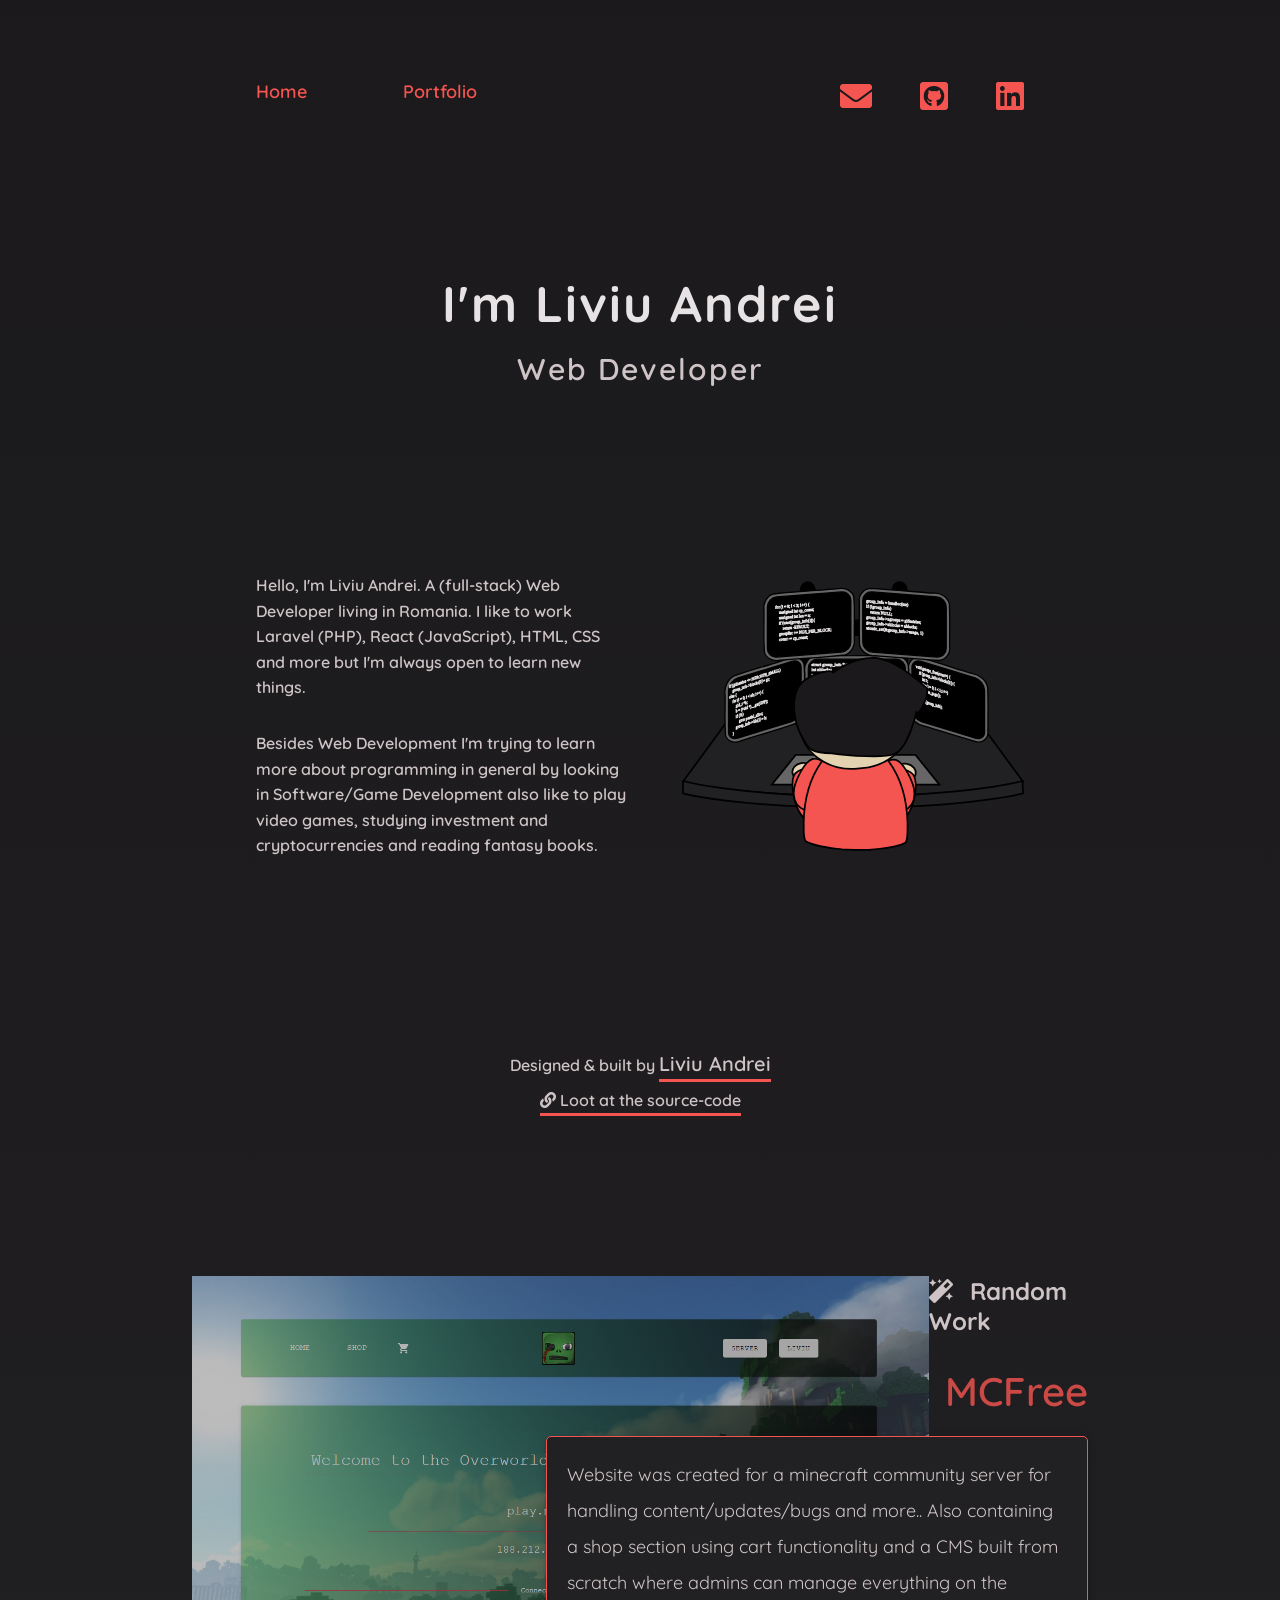
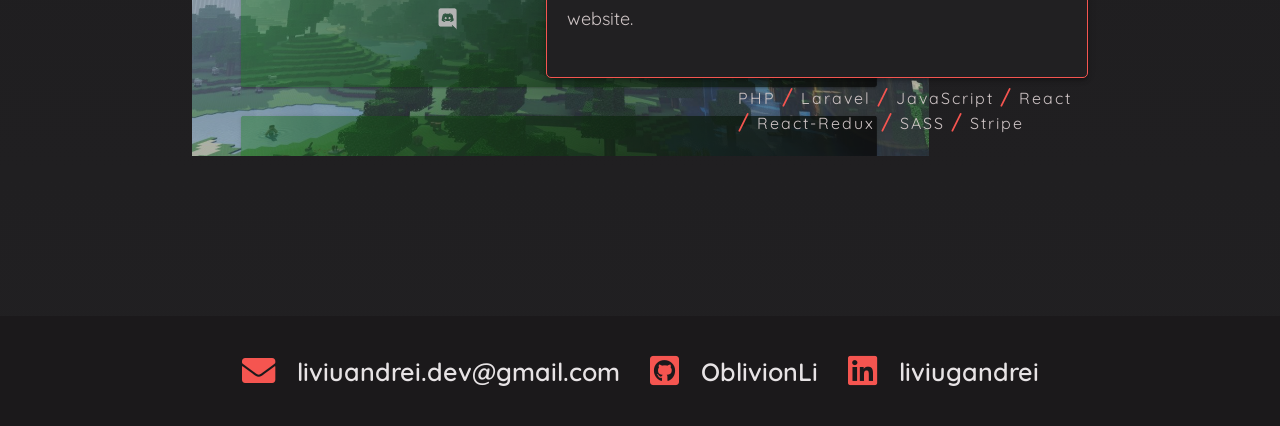
==== index.html @ afa1199d "Refactor everything" ====
<!DOCTYPE html>
<html lang="en">

<head>
    <meta charset="UTF-8">
    <meta http-equiv="X-UA-Compatible" content="IE=edge">
    <meta name="viewport" content="width=device-width, initial-scale=1.0">
    <title>Liviu Andrei - Portfolio</title>

    <link rel="stylesheet" href="style.css">
    <link rel="stylesheet" href="https://pro.fontawesome.com/releases/v5.10.0/css/all.css"
        integrity="sha384-AYmEC3Yw5cVb3ZcuHtOA93w35dYTsvhLPVnYs9eStHfGJvOvKxVfELGroGkvsg+p" crossorigin="anonymous" />
</head>

<body>
    <nav class="navigation">
        <div class="navigation-links">
            <ul class="navigation-list">
                <li class="navigation-item"><a href="index.html">Home</a></li>
                <li class="navigation-item"><a href="portfolio.html">Portfolio</a></li>
            </ul>
        </div>

        <div class="navigation-media">
            <a href="mailto:liviuandrei.dev@gmail.com"><i class="fas fa-envelope fa-2x"></i></a>
            <a href="https://github.com/OblivionLi" target="_blank"><i class="fab fa-github-square fa-2x"></i></a>
            <a href="https://www.linkedin.com/in/liviugandrei/" target="_blank"><i
                    class="fab fa-linkedin fa-2x"></i></a>
        </div>
    </nav>

    <section class="header">
        <h1>I'm Liviu Andrei</h1>
        <p>Web Developer</p>
    </section>

    <section class="header-description">
        <div class="header-description-left">
            <p>Hello, I'm Liviu Andrei. A (full-stack) Web Developer living in Romania. I like to work Laravel (PHP),
                React (JavaScript), HTML, CSS and more but I'm always open to learn new things.</p>

            <p>Besides Web Development I'm trying to learn more about programming in general by looking in Software/Game
                Development also like to play video games, studying investment and cryptocurrencies and reading fantasy
                books.</p>
        </div>

        <div class="header-description-right">
            <img src="img/about.svg" alt="Man programming on 5 monitors">
        </div>
    </section>

    <section class="credentials">
        <p>Designed & built by <span class="credentials-name">Liviu Andrei</span></p>
        <div class="credentials-source">
            <a href="#"><i class="fas fa-link"></i> Loot at the source-code</a>
        </div>
    </section>

    <section class="portfolio-showcase">
        <div class="portfolio-showcase-img">
            <a href="https://github.com/OblivionLi/mc-platf" target="_blank"><img src="img/project-1.png"
                    alt="Project Image"></a>
        </div>

        <div class="portfolio-showcase-right">
            <div class="portfolio-showcase-right-title">
                <h1><i class="fas fa-magic ic"></i> Random Work</h1>
                <a href="https://github.com/OblivionLi/mc-platf" target="_blank">MCFree</a>
            </div>

            <div class="portfolio-showcase-desc">
                Website was created for a minecraft community server for handling content/updates/bugs and more..
                Also containing a shop section using cart functionality and a CMS built from scratch where admins can
                manage everything on the website.
            </div>

            <div class="portfolio-showcase-languages">
                <p>PHP <span class="slash">/</span> Laravel <span class="slash">/</span> JavaScript <span
                        class="slash">/</span> React <span class="slash">/</span> React-Redux <span
                        class="slash">/</span> SASS <span class="slash">/</span> Stripe
                </p>
            </div>
        </div>
    </section>

    <footer class="footer">
        <ul class="footer-list">
            <li><a href="mailto:liviuandrei.dev@gmail.com"><i class="fas fa-envelope fa-lg"></i>
                    liviuandrei.dev@gmail.com</a></li>
            <li><a href="https://github.com/OblivionLi" target="_blank"><i class="fab fa-github-square fa-lg"></i>
                    OblivionLi</a></li>
            <li><a href="https://www.linkedin.com/in/liviugandrei/" target="_blank"><i
                        class="fab fa-linkedin fa-lg"></i> liviugandrei</a></li>
        </ul>
    </footer>
</body>

</html>
---- style.css ----
@import url('https://fonts.googleapis.com/css2?family=Playfair+Display:wght@500;600;700;800;900&family=Quicksand:wght@300;400;500;600;700&display=swap');
:root {
    --Playfair: 'Playfair Display', serif;
    --Quicksand: 'Quicksand', sans-serif;
    --Roboto: 'Roboto', sans-serif;
    --dark: #1b191b;
    --less-dark: #212022;
    --tomato: #f55550;
    --primary-text: #e7e3e5;
    --secondary-text: #cec4c5;
    --shadow-box: 0px 3px 3px -2px rgb(0 0 0 / 20%), 0px 3px 4px 0px rgb(0 0 0 / 14%), 0px 1px 8px 0px rgb(0 0 0 / 12%);
}

* {
    margin: 0;
    padding: 0;
    font-family: var(--Quicksand);
}

body {
    background-image: linear-gradient(to bottom, #1b191b, #1c1b1d, #1e1c1f, #1f1e20, #212022);
    color: var(--secondary-text);
}

.navigation {
    width: 60%;
    margin: 0 auto;
    padding-top: 5rem;
    display: flex;
    justify-content: space-between;
}

.navigation-list {
    display: flex;
    gap: 6rem;
    list-style-type: none;
}

.navigation-item>a {
    text-decoration: none;
    font-weight: 600;
    color: var(--tomato);
    font-size: 18px;
    opacity: 1;
}

.navigation-item>a:hover {
    opacity: .8;
}

.navigation-media {
    display: flex;
    gap: 3rem;
}

.navigation-media>a {
    color: var(--tomato);
    opacity: 1;
}

.navigation-media>a:hover {
    color: var(--primary-text);
    opacity: .8;
}

/* header */

.header {
    margin-top: 10rem;
    text-align: center;
    letter-spacing: 2px;
}

.header>h1 {
    color: var(--primary-text);
    font-size: 50px;
}

.header>p {
    margin-top: 15px;
    font-weight: 600;
    font-size: 30px;
}

.header-description {
    margin: 8rem auto;
    width: 60%;
    display: flex;
    justify-content: space-between;
    gap: 50px;
}

.header-description-left {
    font-weight: 600;
    display: flex;
    flex-direction: column;
    gap: 30px;
    width: 55rem;
    align-self: center;
}

.header-description-left>p {
    line-height: 1.6;
}

.header-description-right {
    width: 50rem;
    height: 25rem;
    border-top: 30px;
}

.header-description-right>img {
    height: 100%;
    width: 100%;
}

/* credentials */

.credentials {
    font-weight: 600;
    text-align: center;
    line-height: 2;
}

.credentials-name {
    font-size: 20px;
    padding-bottom: 3px;
    border-bottom: 3px solid var(--tomato);
}

.credentials-source>a {
    color: var(--secondary-text);
    padding-bottom: 3px;
    border-bottom: 3px solid var(--tomato);
    text-decoration: none;
    font-size: 16px;
}

/* showcase */

.portfolio-showcase {
    width: 70%;
    margin: 10rem auto;
    display: flex;
}

.portfolio-showcase-left {
    width: 70%;
    margin: 10rem auto;
    display: flex;
    flex-direction: row-reverse;
}

.portfolio-showcase-img {
    width: 60rem;
    height: 30rem;
    position: relative;
    overflow: hidden;
}

.portfolio-showcase-img>a>img {
    opacity: 0.7;
    height: 100%;
    width: 100%;
    object-fit: cover;
    transition: all 0.5s ease;
}

.portfolio-showcase-img>a>img:hover {
    transform: scale(1.25);
    overflow: hidden;
    opacity: 1;
}

/* portfolio showcase left side */
.portfolio-showcase-right-left {
    margin-right: auto;
    position: relative;
}

.ic-left {
    margin-left: 10px;
}

.portfolio-showcase-right-title-left {
    display: flex;
    flex-direction: column;
    gap: 30px;
    margin-bottom: 20px;
}

.portfolio-showcase-right-title-left>a {
    color: var(--tomato);
    font-weight: 600;
    font-size: 40px;
    margin-right: auto;
    text-decoration: none;
    opacity: .8;
}

.portfolio-showcase-right-title-left>a:hover {
    opacity: 1;
    text-decoration: underline;
}

.portfolio-showcase-desc-left {
    position: absolute;
    left: 0;
    box-shadow: var(--shadow-box);
    padding: 20px;
    width: 500px;
    height: 200px;
    background-color: var(--less-dark);
    border-radius: 5px;
    border: .5px solid var(--tomato);
    line-height: 2;
    font-size: 18px;
}

.portfolio-showcase-languages-left {
    position: absolute;
    top: 85%;
    left: 0;
    width: 350px;
    letter-spacing: 2px;
}

/* portfolio showcase right side */
.portfolio-showcase-right {
    margin-left: auto;
    position: relative;
}

.ic {
    margin-right: 10px;
}

.portfolio-showcase-right-title {
    display: flex;
    flex-direction: column;
    gap: 30px;
    margin-bottom: 20px;
}

.portfolio-showcase-right-title>a {
    color: var(--tomato);
    font-weight: 600;
    font-size: 40px;
    margin-left: auto;
    text-decoration: none;
    opacity: .8;
}

.portfolio-showcase-right-title>a:hover {
    opacity: 1;
    text-decoration: underline;
}

.portfolio-showcase-desc {
    position: absolute;
    right: 0;
    box-shadow: var(--shadow-box);
    padding: 20px;
    width: 500px;
    height: 200px;
    background-color: var(--less-dark);
    border-radius: 5px;
    border: .5px solid var(--tomato);
    line-height: 2;
    font-size: 18px;
}

.portfolio-showcase-languages {
    position: absolute;
    top: 85%;
    right: 0;
    width: 350px;
    letter-spacing: 2px;
}

.slash {
    color: var(--tomato);
    font-size: 20px;
    font-weight: 600;
}

.portfolio-showcase-media {
    list-style-type: none;
    margin-top: 15px;

    display: flex;
    justify-content: center;
    gap: 5px;
}

.portfolio-showcase-media-a {
    background-color: var(--dark);
    padding: 5px 10px;

    text-decoration: none;
    color: var(--tomato);
    font-weight: 600;
    font-size: 14px;
}

.mic {
    color: var(--primary-text) !important;
} 

.portfolio-showcase-media-a:hover {
    color: var(--primary-text) !important;
}

/* footer */
.footer {
    height: 50px;
    padding: 30px 0;
    background-color: var(--dark);
    display: flex;
    justify-content: center;
    align-items: center;
}

.footer-list {
    display: flex;
    justify-content: center;
    gap: 30px;
    list-style-type: none;
}

.footer-list>li>a>i {
    margin-right: 15px;
}

.footer-list>li>a>i {
    color: var(--tomato)
}

.footer-list>li>a {
    color: var(--primary-text);
    text-decoration: none;
    font-weight: 600;
    font-size: 25px;
}

.footer-list>li>a:hover {
    padding-bottom: 5px;
    border-bottom: 3px solid var(--tomato);
}
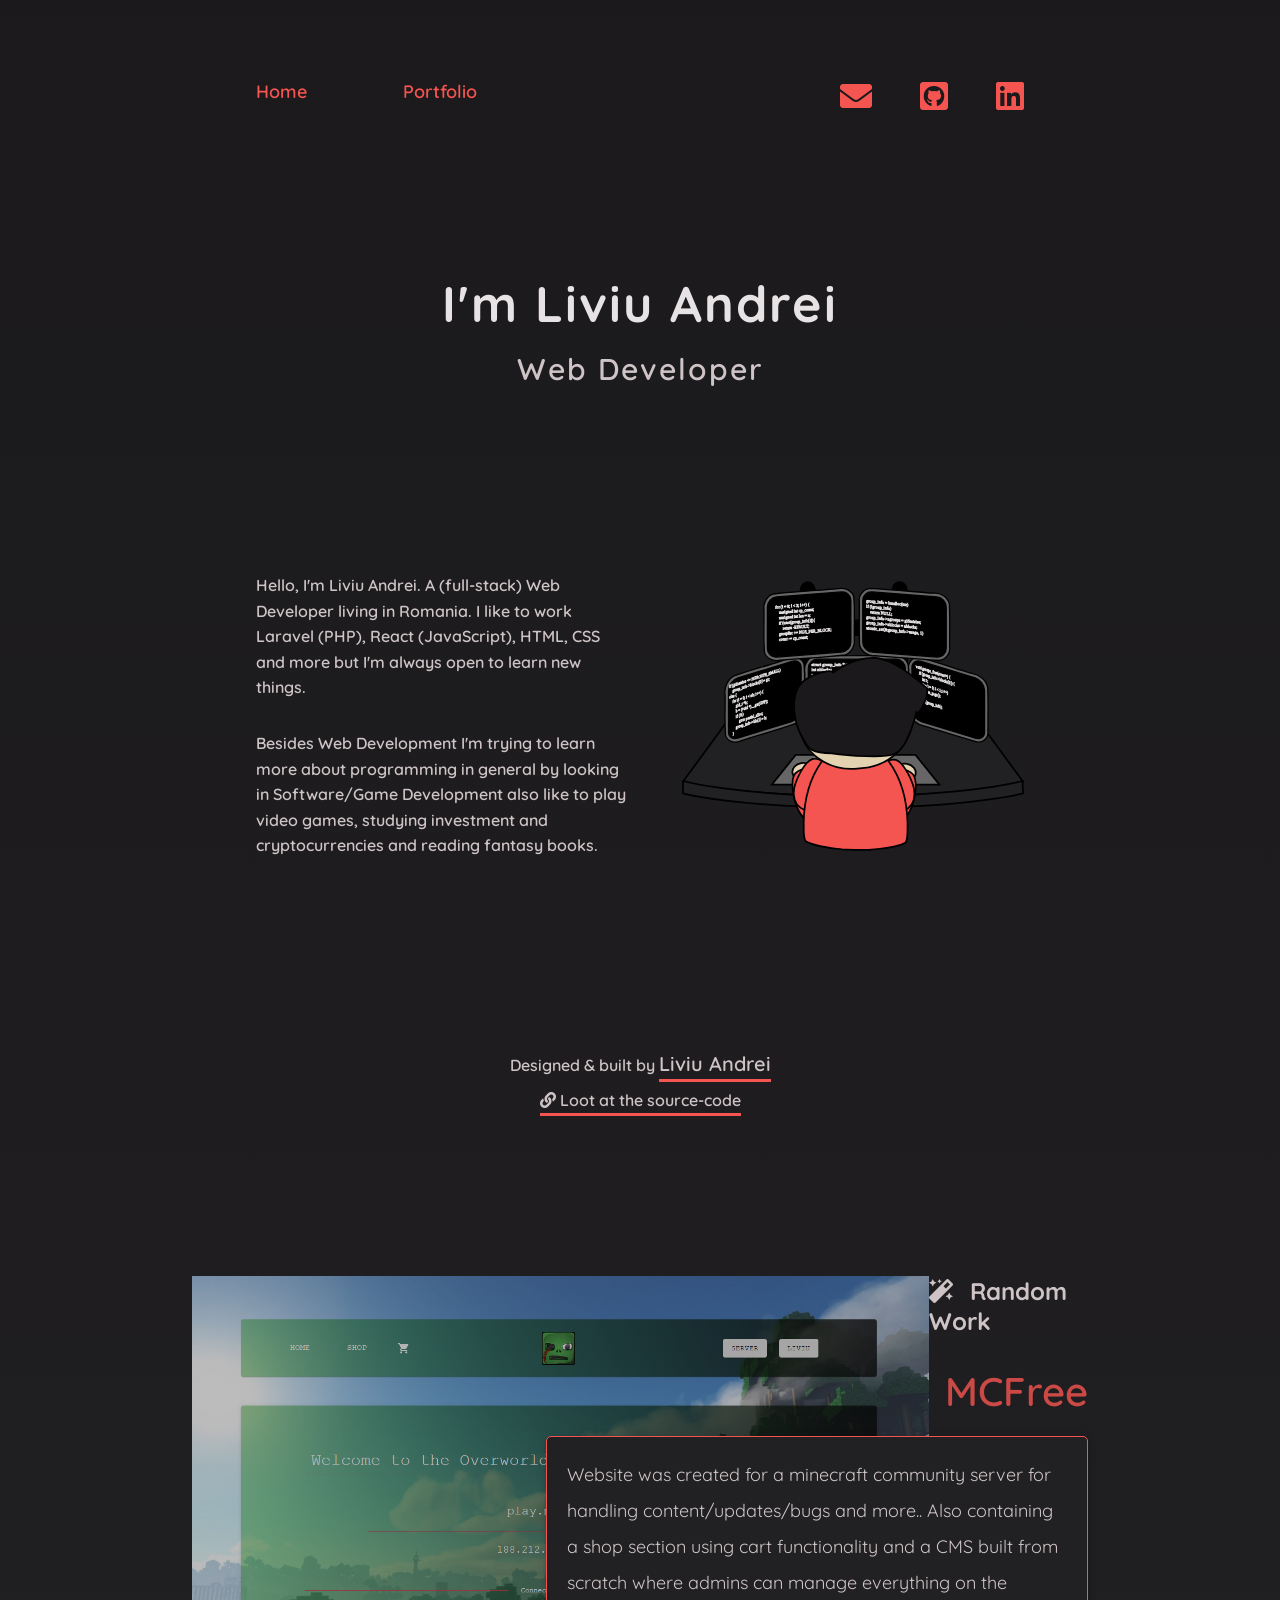
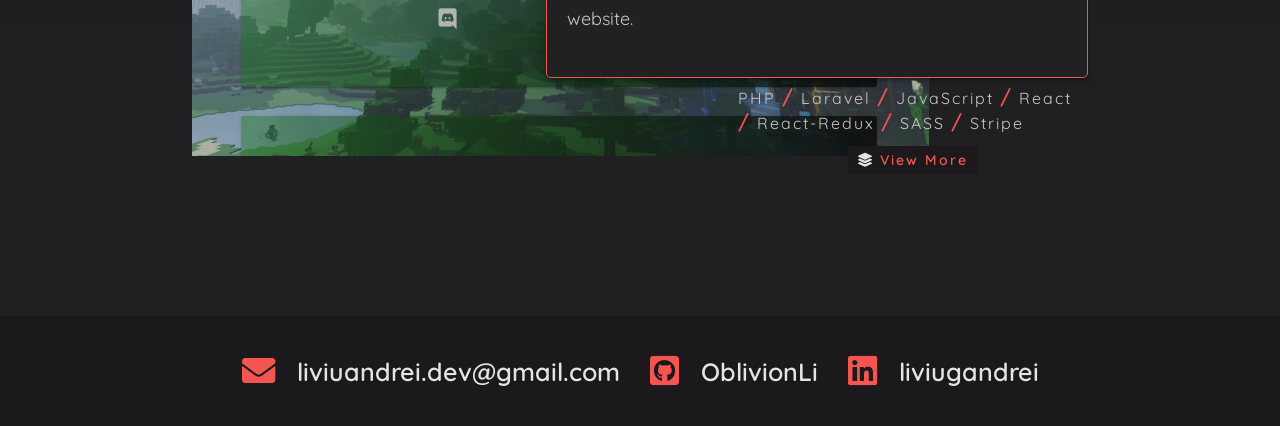
==== commit 7bca4ad7: "Add view more button - portfolio" ====
--- a/index.html
+++ b/index.html
@@ -6,6 +6,8 @@
     <meta http-equiv="X-UA-Compatible" content="IE=edge">
     <meta name="viewport" content="width=device-width, initial-scale=1.0">
     <title>Liviu Andrei - Portfolio</title>
+
+    <link rel="shortcut icon" href="img/favicon.png" type="image/x-icon">  
 
     <link rel="stylesheet" href="style.css">
     <link rel="stylesheet" href="https://pro.fontawesome.com/releases/v5.10.0/css/all.css"
@@ -79,6 +81,13 @@
                         class="slash">/</span> React <span class="slash">/</span> React-Redux <span
                         class="slash">/</span> SASS <span class="slash">/</span> Stripe
                 </p>
+
+                <ul class="portfolio-showcase-media">
+                    <li>
+                        <a href="portfolio.html"
+                            class="portfolio-showcase-media-a"><i class="fas fa-layer-group mic"></i> View More</a>
+                    </li>
+                </ul>
             </div>
         </div>
     </section>
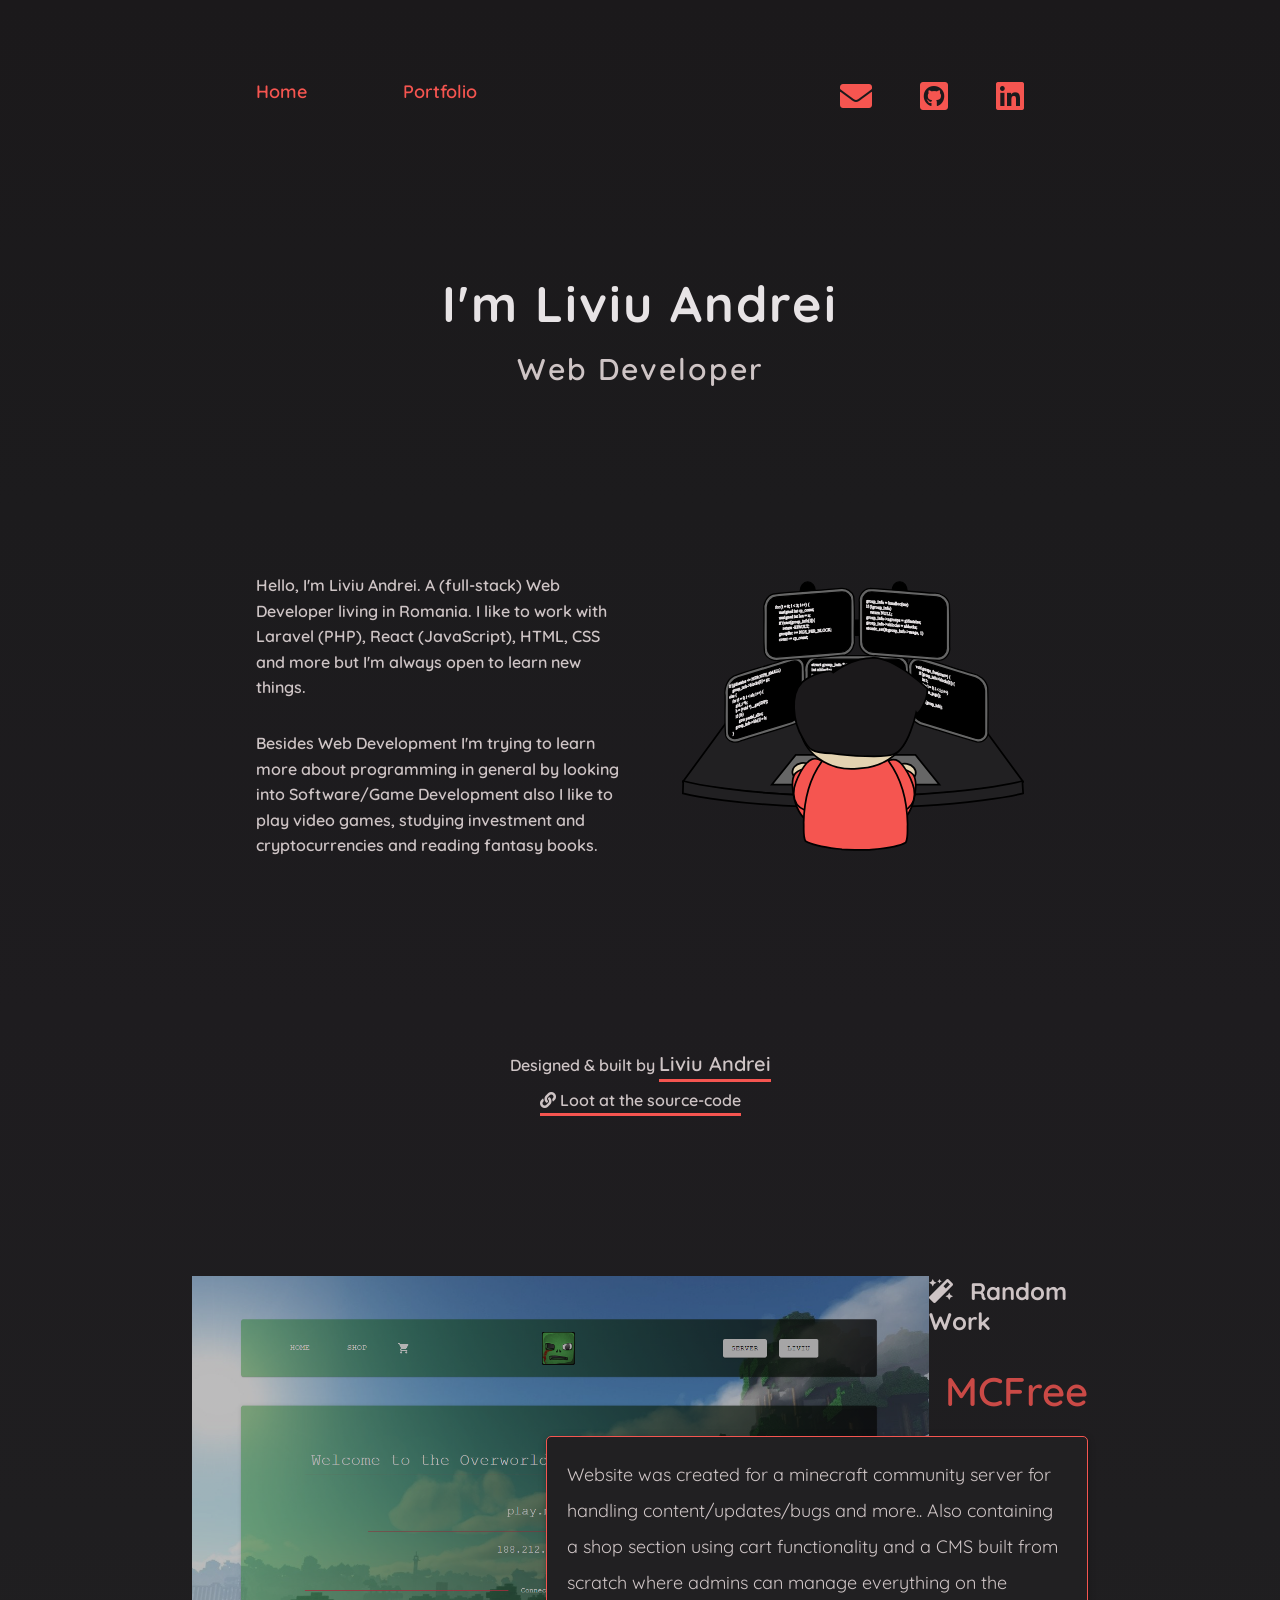
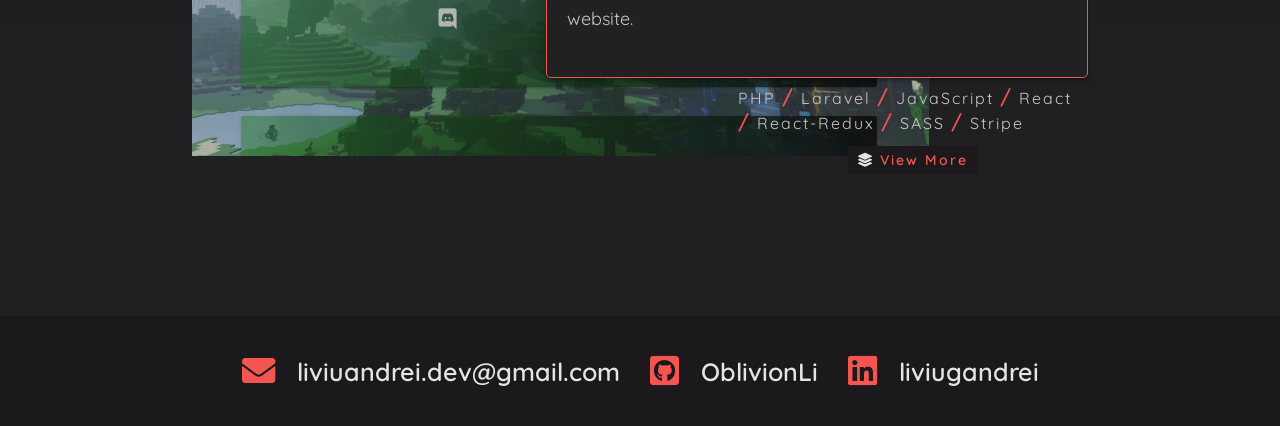
==== commit 6af49e50: "Fix Typing" ====
--- a/index.html
+++ b/index.html
@@ -38,11 +38,11 @@
 
     <section class="header-description">
         <div class="header-description-left">
-            <p>Hello, I'm Liviu Andrei. A (full-stack) Web Developer living in Romania. I like to work Laravel (PHP),
+            <p>Hello, I'm Liviu Andrei. A (full-stack) Web Developer living in Romania. I like to work with Laravel (PHP),
                 React (JavaScript), HTML, CSS and more but I'm always open to learn new things.</p>
 
-            <p>Besides Web Development I'm trying to learn more about programming in general by looking in Software/Game
-                Development also like to play video games, studying investment and cryptocurrencies and reading fantasy
+            <p>Besides Web Development I'm trying to learn more about programming in general by looking into Software/Game
+                Development also I like to play video games, studying investment and cryptocurrencies and reading fantasy
                 books.</p>
         </div>
 
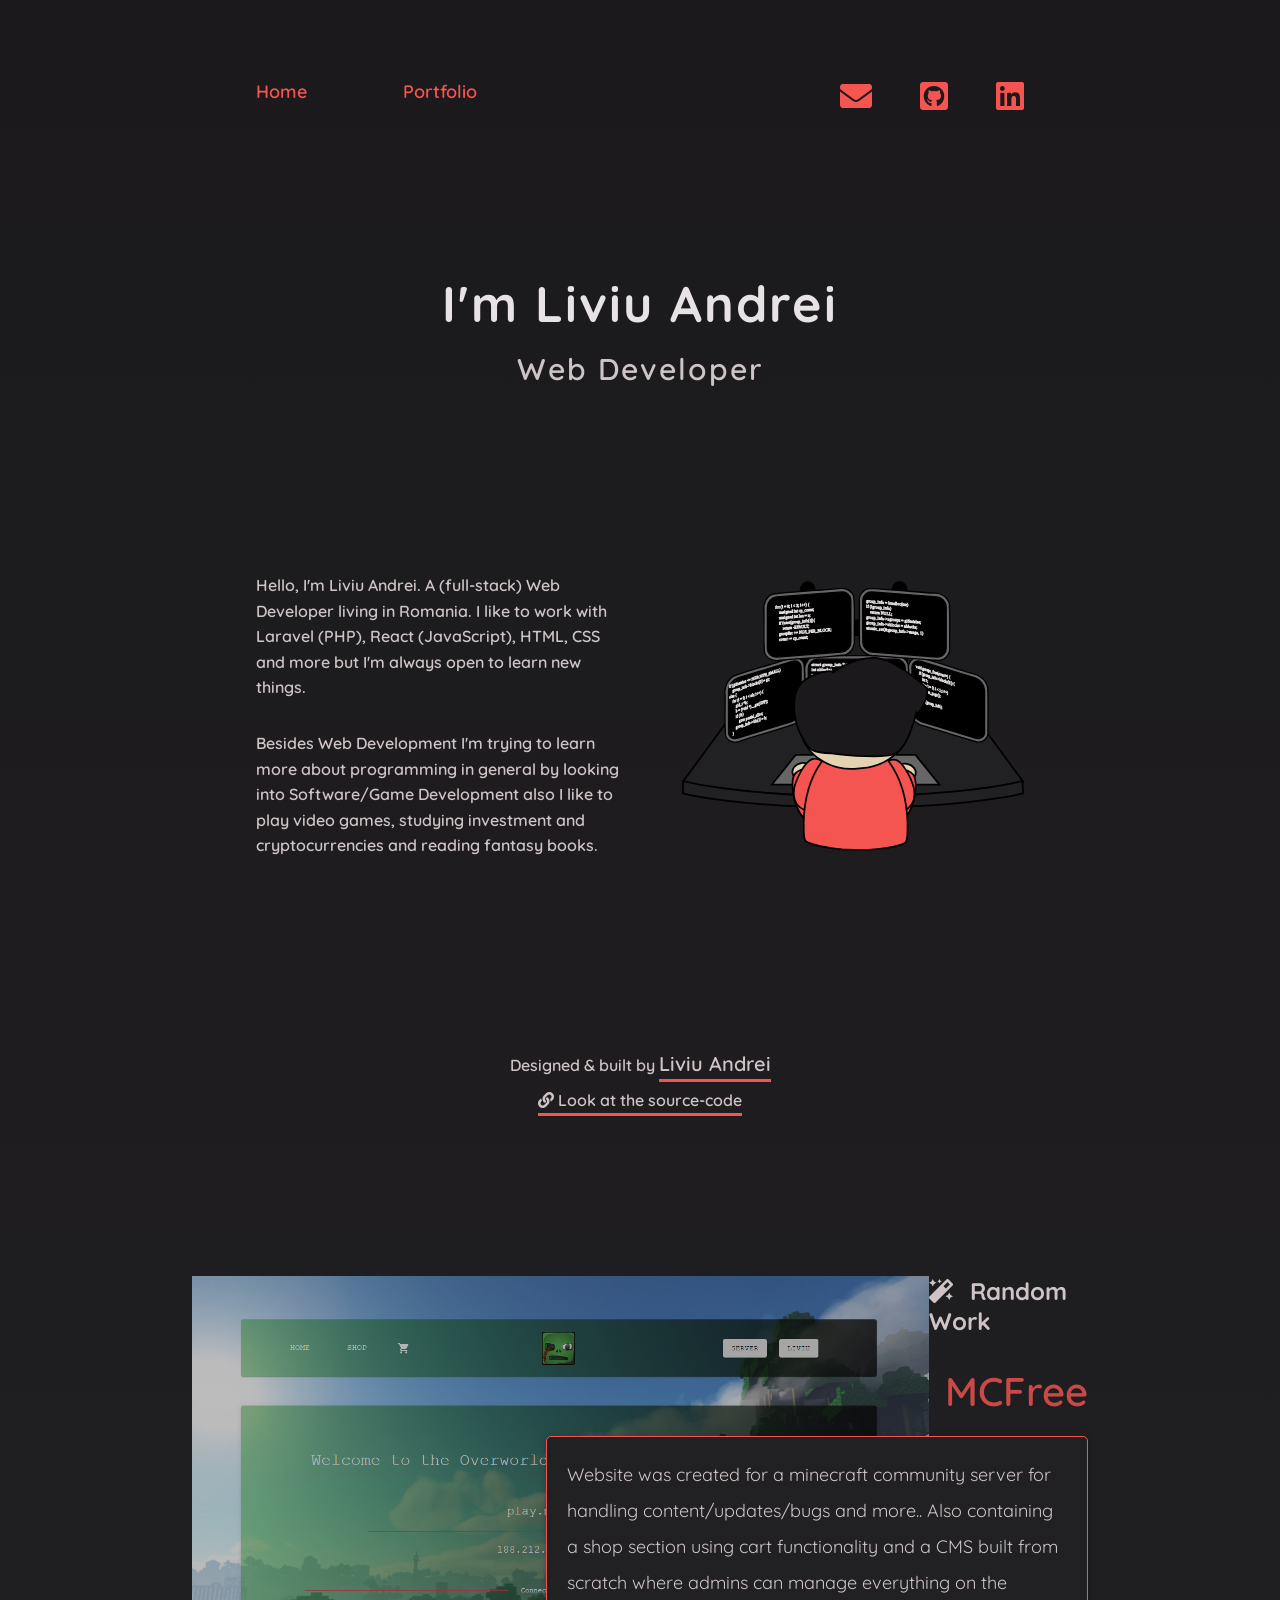
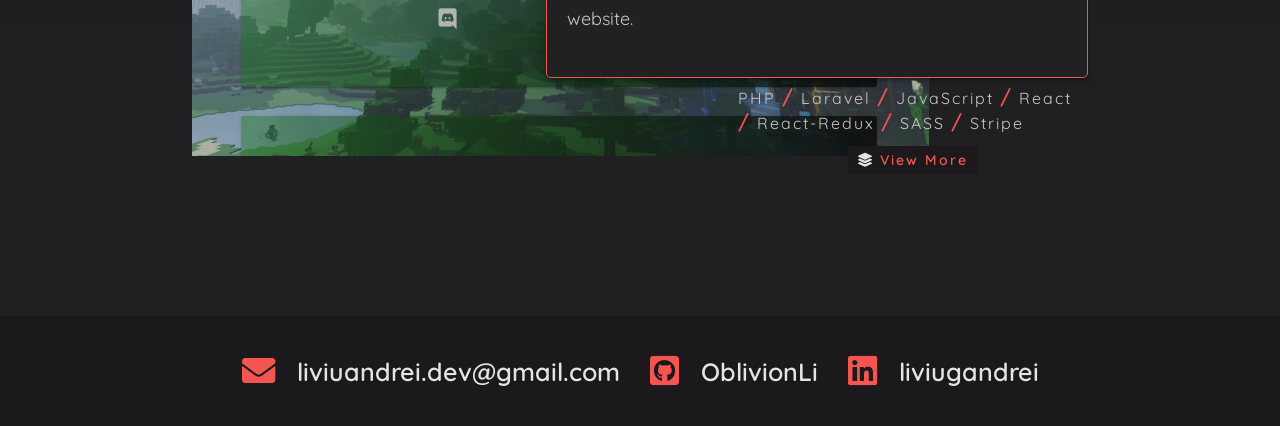
==== commit 38fbc2c0: "Fix Typing" ====
--- a/index.html
+++ b/index.html
@@ -54,7 +54,7 @@
     <section class="credentials">
         <p>Designed & built by <span class="credentials-name">Liviu Andrei</span></p>
         <div class="credentials-source">
-            <a href="#"><i class="fas fa-link"></i> Loot at the source-code</a>
+            <a href="https://github.com/OblivionLi/oblivionli.github.io" target="_blank"><i class="fas fa-link"></i> Look at the source-code</a>
         </div>
     </section>
 
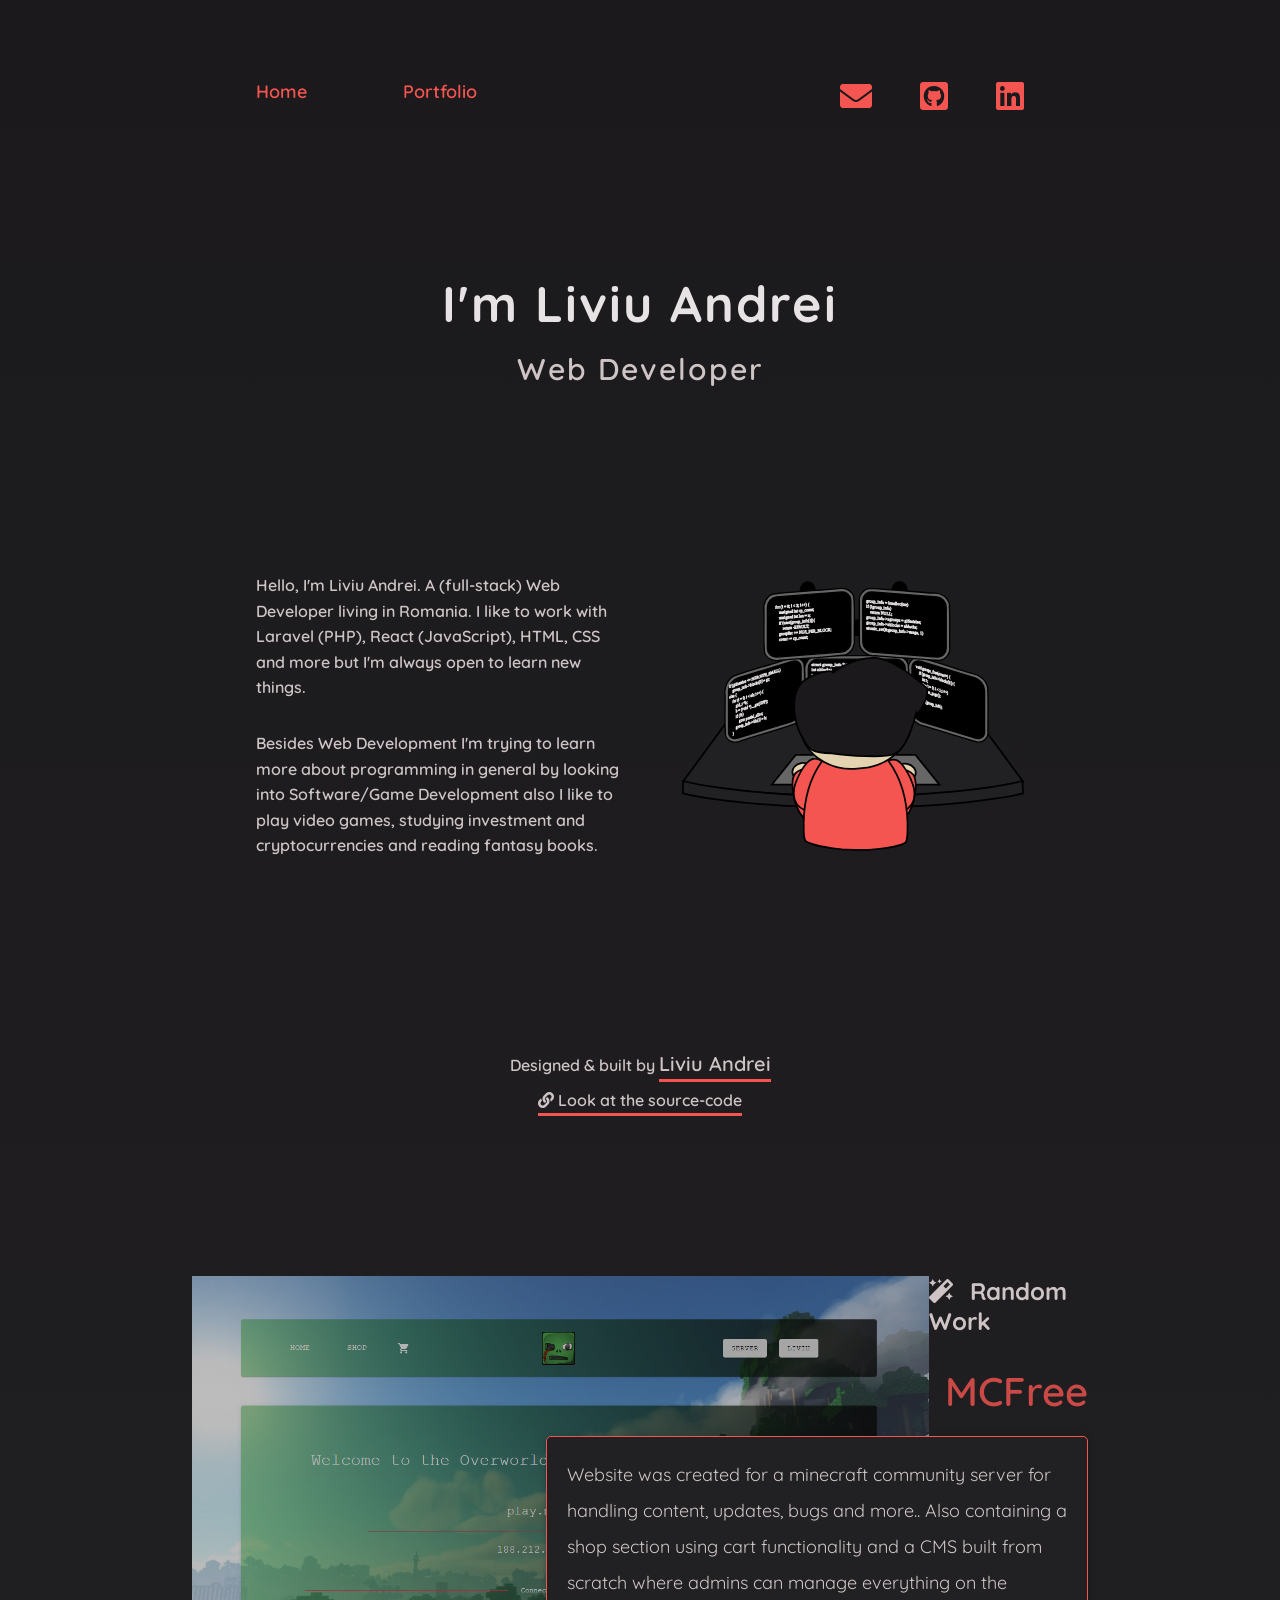
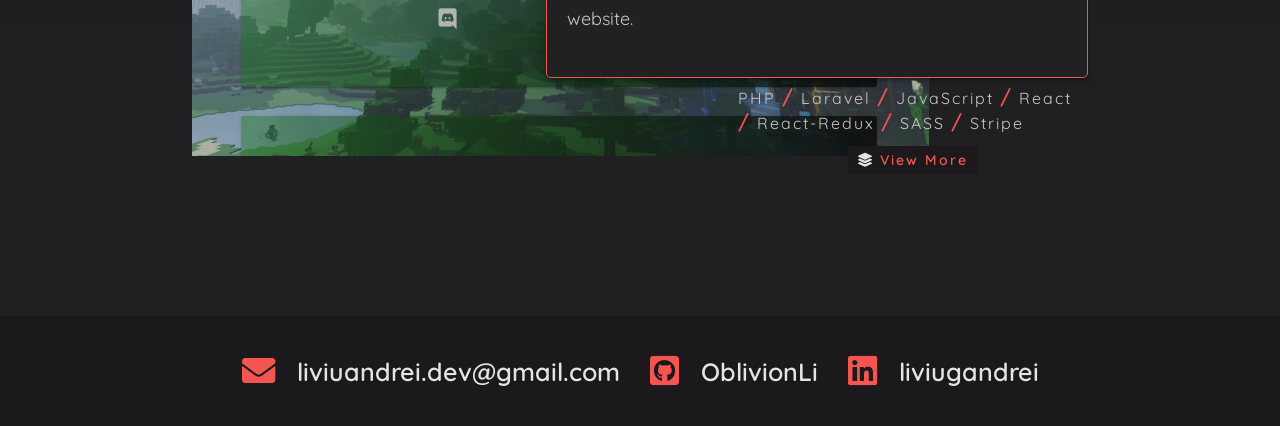
==== commit 18d22e90: "Add responsive design for index.html" ====
--- a/index.html
+++ b/index.html
@@ -11,7 +11,8 @@
 
     <link rel="stylesheet" href="style.css">
     <link rel="stylesheet" href="https://pro.fontawesome.com/releases/v5.10.0/css/all.css"
-        integrity="sha384-AYmEC3Yw5cVb3ZcuHtOA93w35dYTsvhLPVnYs9eStHfGJvOvKxVfELGroGkvsg+p" crossorigin="anonymous" />
+    integrity="sha384-AYmEC3Yw5cVb3ZcuHtOA93w35dYTsvhLPVnYs9eStHfGJvOvKxVfELGroGkvsg+p" crossorigin="anonymous" />
+    <link rel="stylesheet" href="responsive.css">
 </head>
 
 <body>
@@ -59,6 +60,7 @@
     </section>
 
     <section class="portfolio-showcase">
+        <a class="hidden-title" href="https://github.com/OblivionLi/mc-platf" target="_blank">MCFree</a>
         <div class="portfolio-showcase-img">
             <a href="https://github.com/OblivionLi/mc-platf" target="_blank"><img src="img/project-1.png"
                     alt="Project Image"></a>
@@ -71,7 +73,7 @@
             </div>
 
             <div class="portfolio-showcase-desc">
-                Website was created for a minecraft community server for handling content/updates/bugs and more..
+                Website was created for a minecraft community server for handling content, updates, bugs and more..
                 Also containing a shop section using cart functionality and a CMS built from scratch where admins can
                 manage everything on the website.
             </div>
--- a/style.css
+++ b/style.css
@@ -189,7 +189,7 @@
     margin-bottom: 20px;
 }
 
-.portfolio-showcase-right-title-left>a {
+.portfolio-showcase-right-title-left>a, .hidden-title {
     color: var(--tomato);
     font-weight: 600;
     font-size: 40px;
@@ -198,7 +198,7 @@
     opacity: .8;
 }
 
-.portfolio-showcase-right-title-left>a:hover {
+.portfolio-showcase-right-title-left>a:hover, .hidden-title {
     opacity: 1;
     text-decoration: underline;
 }
@@ -346,4 +346,8 @@
 .footer-list>li>a:hover {
     padding-bottom: 5px;
     border-bottom: 3px solid var(--tomato);
+}
+
+.hidden-title {
+    display: none;
 }
--- a/responsive.css
+++ b/responsive.css
@@ -0,0 +1,95 @@
+@media only screen and (max-width: 768px) {
+    .navigation {
+        flex-direction: column;
+        gap: 15px;
+    }
+
+    .navigation-links, .navigation-media {
+        margin: 0 auto;
+    }
+
+    .portfolio-showcase {
+        flex-direction: column;
+        margin-top: 100px;
+        margin-bottom: 100px;
+    }
+
+    .portfolio-showcase-img {
+        width: 100%;
+        height: 100%;
+    }
+    
+    .portfolio-showcase-right {
+        margin-left: 0;
+    }
+
+    .portfolio-showcase-right-title {
+        flex-direction: row;
+        width: 100%;
+
+        position: relative;
+    }
+
+    .portfolio-showcase-right-title > h1 {
+        display: none;
+    }
+
+    .portfolio-showcase-right-title > a {
+        display: none;
+    }
+
+    .portfolio-showcase-desc {
+        position: relative;
+        height: 100%;
+        width: 60%;
+        margin: 0 auto;;
+    }
+
+    .portfolio-showcase-languages {
+        position: relative;
+        width: 100%;
+        text-align: center;
+        margin: 15px 0;
+    }
+
+    .portfolio-showcase-media {
+        margin-top: 50px;
+    }
+
+    .footer-list>li>a>i {
+        margin-right: 4px;
+    }
+
+    .footer-list>li>a {
+        font-size: 14px;
+    }
+
+    .hidden-title {
+        display: block;
+        margin: 10px auto;
+    }
+}
+
+@media only screen and (max-width: 600px) {
+
+    .portfolio-showcase {
+        margin-top: 100px;
+    }   
+}
+
+@media only screen and (max-width: 500px) {
+
+    .header-description-right {
+        display: none;
+    }
+
+}
+
+@media only screen and (max-width: 481px) {
+    
+
+    .footer-list {
+        flex-wrap: wrap;
+        justify-content: center;
+    }
+}
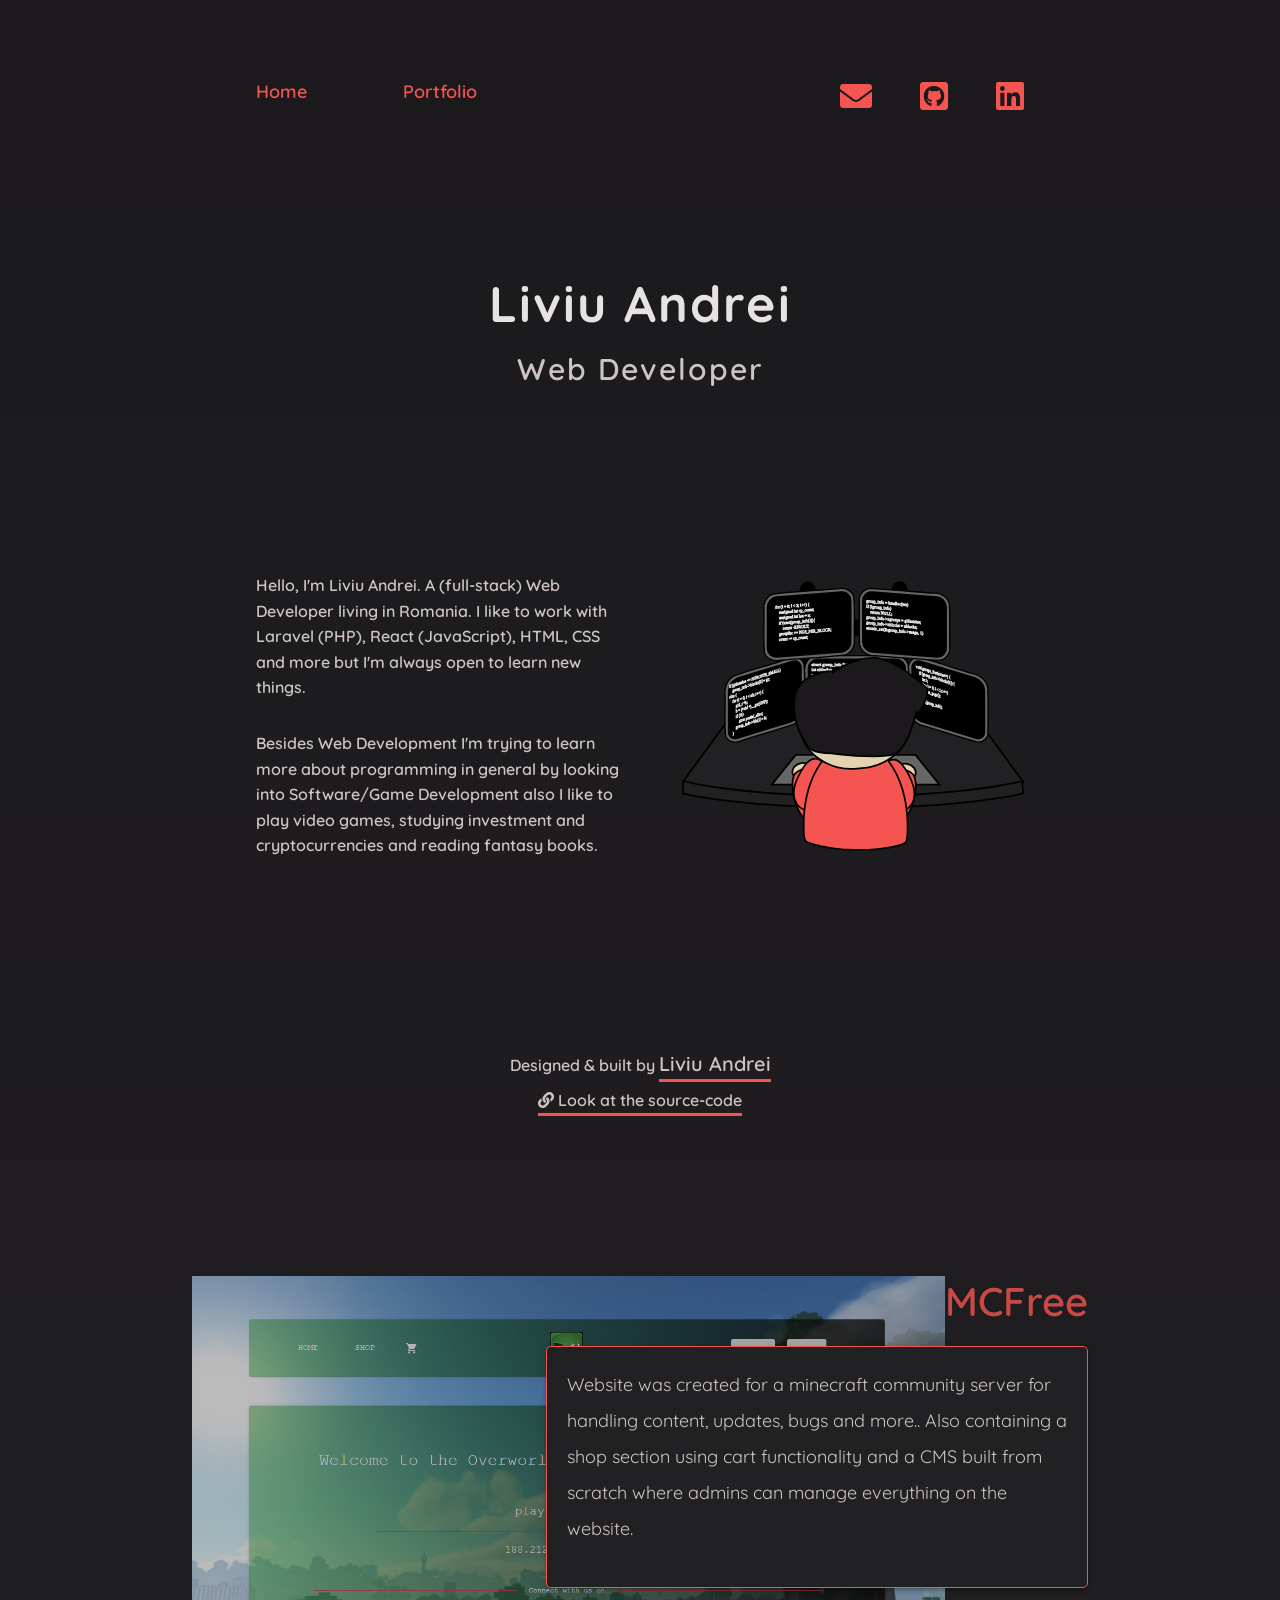
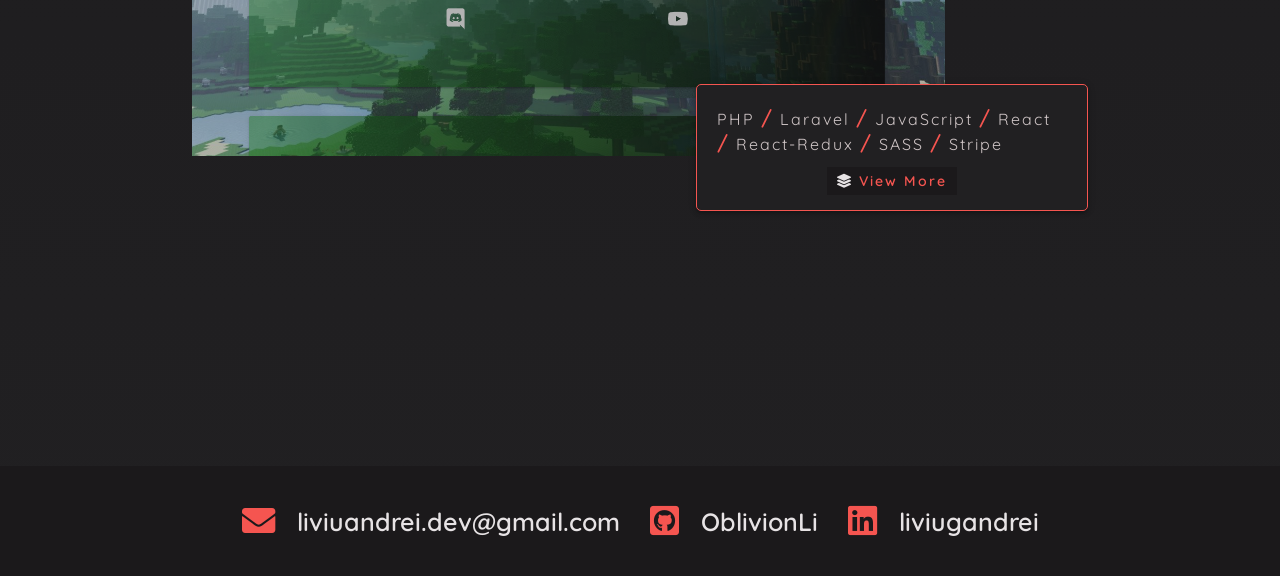
==== commit ca6f6a50: "Add back to top button" ====
--- a/index.html
+++ b/index.html
@@ -33,7 +33,7 @@
     </nav>
 
     <section class="header">
-        <h1>I'm Liviu Andrei</h1>
+        <h1>Liviu Andrei</h1>
         <p>Web Developer</p>
     </section>
 
--- a/style.css
+++ b/style.css
@@ -17,6 +17,10 @@
     font-family: var(--Quicksand);
 }
 
+html {
+    scroll-behavior: "smooth";
+}
+
 body {
     background-image: linear-gradient(to bottom, #1b191b, #1c1b1d, #1e1c1f, #1f1e20, #212022);
     color: var(--secondary-text);
@@ -137,6 +141,20 @@
 }
 
 /* showcase */
+
+.portfolio-showcase {
+    padding-bottom: 150px;
+    border-bottom: 3px solid var(--tomato);
+}
+
+.portfolio-showcase-left {
+    padding-bottom: 150px;
+    border-bottom: 3px solid var(--tomato);
+}
+
+.portfolio-showcase:last-of-type {
+    border: 0;
+}
 
 .portfolio-showcase {
     width: 70%;
@@ -173,6 +191,7 @@
 }
 
 /* portfolio showcase left side */
+
 .portfolio-showcase-right-left {
     margin-right: auto;
     position: relative;
@@ -180,6 +199,10 @@
 
 .ic-left {
     margin-left: 10px;
+}
+
+.portfolio-showcase-right-title>h1 {
+    margin-left: auto;
 }
 
 .portfolio-showcase-right-title-left {
@@ -223,9 +246,15 @@
     left: 0;
     width: 350px;
     letter-spacing: 2px;
+    box-shadow: var(--shadow-box);
+    padding: 20px;
+    background-color: var(--less-dark);
+    border-radius: 5px;
+    border: .5px solid var(--tomato);
 }
 
 /* portfolio showcase right side */
+
 .portfolio-showcase-right {
     margin-left: auto;
     position: relative;
@@ -276,6 +305,11 @@
     right: 0;
     width: 350px;
     letter-spacing: 2px;
+    box-shadow: var(--shadow-box);
+    padding: 20px;
+    background-color: var(--less-dark);
+    border-radius: 5px;
+    border: .5px solid var(--tomato);
 }
 
 .slash {
@@ -287,16 +321,15 @@
 .portfolio-showcase-media {
     list-style-type: none;
     margin-top: 15px;
-
     display: flex;
     justify-content: center;
     gap: 5px;
+    flex-wrap: wrap;
 }
 
 .portfolio-showcase-media-a {
     background-color: var(--dark);
     padding: 5px 10px;
-
     text-decoration: none;
     color: var(--tomato);
     font-weight: 600;
@@ -305,13 +338,14 @@
 
 .mic {
     color: var(--primary-text) !important;
-} 
+}
 
 .portfolio-showcase-media-a:hover {
     color: var(--primary-text) !important;
 }
 
 /* footer */
+
 .footer {
     height: 50px;
     padding: 30px 0;
@@ -350,4 +384,22 @@
 
 .hidden-title {
     display: none;
+}
+
+.scrollToTopBtn {
+    position: fixed;
+    bottom: 50px;
+    right: 5px;
+    z-index: 100;
+    display: none;
+    padding: 8px 10px;
+    cursor: pointer;
+    border-radius: 50%;
+    border: 3px solid var(--tomato);
+    background-color: var(--less-dark);
+    color: var(--tomato);
+}
+
+.scrollToTopBtn:focus {
+    outline: 0;
 }
--- a/responsive.css
+++ b/responsive.css
@@ -1,3 +1,19 @@
+@media only screen and (min-width: 768px) {
+    .portfolio-showcase-right-title > a {
+        text-align: end;
+    }
+
+    .scrollToTopBtn {
+        right: 35px;
+    }
+}
+
+@media only screen and (max-width: 1700px) {
+    .portfolio-showcase-right-title > h1, .portfolio-showcase-right-title-left > h1 {
+        display: none;
+    }
+}
+
 @media only screen and (max-width: 768px) {
     .navigation {
         flex-direction: column;
@@ -8,7 +24,7 @@
         margin: 0 auto;
     }
 
-    .portfolio-showcase {
+    .portfolio-showcase, .portfolio-showcase-left {
         flex-direction: column;
         margin-top: 100px;
         margin-bottom: 100px;
@@ -19,41 +35,45 @@
         height: 100%;
     }
     
-    .portfolio-showcase-right {
+    .portfolio-showcase-right, .portfolio-showcase-right-left {
         margin-left: 0;
     }
 
-    .portfolio-showcase-right-title {
+    .portfolio-showcase-right-title, .portfolio-showcase-right-title-left {
         flex-direction: row;
         width: 100%;
 
         position: relative;
     }
 
-    .portfolio-showcase-right-title > h1 {
+    .portfolio-showcase-right-title > h1, .portfolio-showcase-right-title-left > h1 {
         display: none;
     }
 
-    .portfolio-showcase-right-title > a {
+    .portfolio-showcase-right-title > a, .portfolio-showcase-right-title-left > a {
         display: none;
     }
 
-    .portfolio-showcase-desc {
+    .portfolio-showcase-desc, .portfolio-showcase-desc-left {
         position: relative;
         height: 100%;
         width: 60%;
         margin: 0 auto;;
     }
 
-    .portfolio-showcase-languages {
+    .portfolio-showcase-languages, .portfolio-showcase-languages-left {
         position: relative;
-        width: 100%;
+        width: 60%;
         text-align: center;
-        margin: 15px 0;
+        margin: 15px auto;
     }
 
     .portfolio-showcase-media {
         margin-top: 50px;
+    }
+
+    .portfolio-showcase-media > li {
+        margin-bottom: 20px;
     }
 
     .footer-list>li>a>i {
@@ -67,6 +87,7 @@
     .hidden-title {
         display: block;
         margin: 10px auto;
+        font-size: 25px;
     }
 }
 
